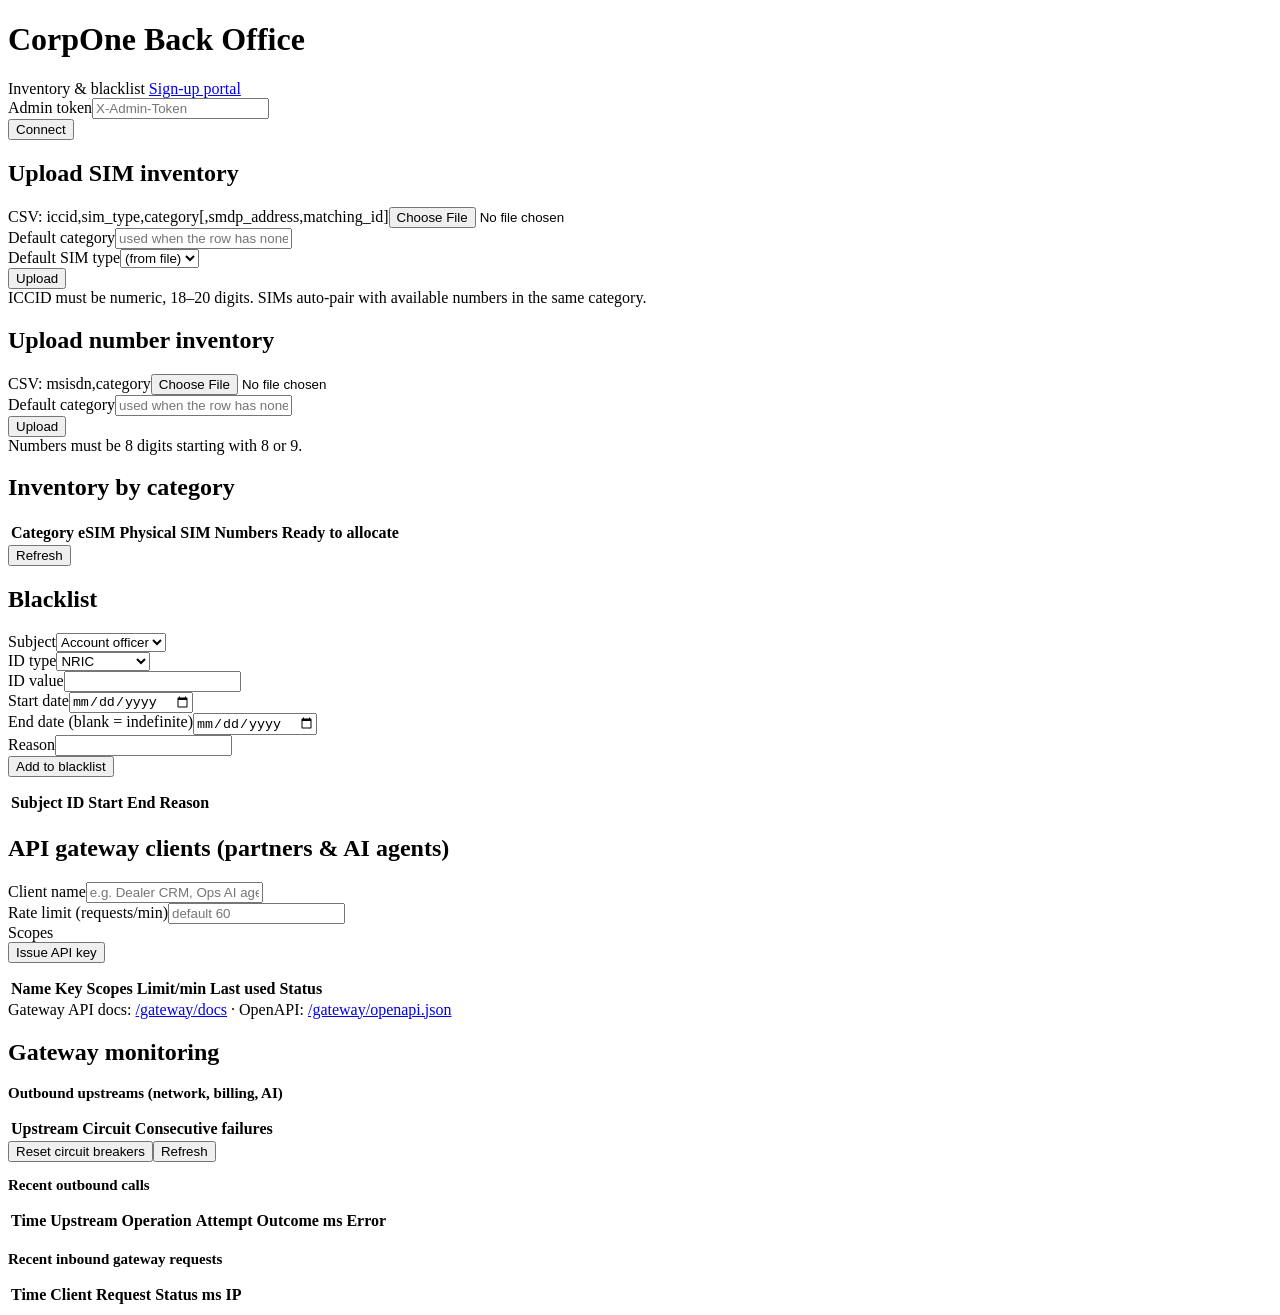
==== corpone-portal/static/admin.html @ a79de704 "Add CorpOne corporate bulk-line sign-up portal New standalone FastAPI app in corpone-portal/ for cor" ====
<!doctype html>
<html lang="en">
<head>
  <meta charset="utf-8">
  <meta name="viewport" content="width=device-width, initial-scale=1">
  <title>CorpOne Back Office</title>
  <link rel="stylesheet" href="/static/styles.css">
</head>
<body>
<header>
  <h1>CorpOne Back Office</h1><span class="sub">Inventory &amp; blacklist</span>
  <a href="/">Sign-up portal</a>
</header>
<main>
  <section class="card">
    <div class="row">
      <div><label>Admin token</label><input id="token" type="password" placeholder="X-Admin-Token"></div>
      <div style="flex:0"><button id="saveToken">Connect</button></div>
    </div>
    <div class="msg hidden" id="msgToken"></div>
  </section>

  <section class="card">
    <h2>Upload SIM inventory</h2>
    <form id="simForm" class="row">
      <div><label>CSV: iccid,sim_type,category[,smdp_address,matching_id]</label><input type="file" name="file" accept=".csv,.txt" required></div>
      <div><label>Default category</label><input name="category" placeholder="used when the row has none"></div>
      <div><label>Default SIM type</label><select name="sim_type"><option value="">(from file)</option><option value="ESIM">eSIM</option><option value="PHYSICAL">Physical</option></select></div>
      <div style="flex:0"><button>Upload</button></div>
    </form>
    <div class="hint">ICCID must be numeric, 18–20 digits. SIMs auto-pair with available numbers in the same category.</div>
    <div class="msg hidden" id="msgSim"></div>
  </section>

  <section class="card">
    <h2>Upload number inventory</h2>
    <form id="numForm" class="row">
      <div><label>CSV: msisdn,category</label><input type="file" name="file" accept=".csv,.txt" required></div>
      <div><label>Default category</label><input name="category" placeholder="used when the row has none"></div>
      <div style="flex:0"><button>Upload</button></div>
    </form>
    <div class="hint">Numbers must be 8 digits starting with 8 or 9.</div>
    <div class="msg hidden" id="msgNum"></div>
  </section>

  <section class="card">
    <h2>Inventory by category</h2>
    <table id="invTable"><thead><tr><th>Category</th><th>eSIM</th><th>Physical SIM</th><th>Numbers</th><th>Ready to allocate</th></tr></thead><tbody></tbody></table>
    <div class="actions"><button class="secondary" id="refreshInv">Refresh</button></div>
  </section>

  <section class="card">
    <h2>Blacklist</h2>
    <form id="blForm">
      <div class="grid">
        <div><label>Subject</label><select name="subject_type" id="blSubject"><option value="ACCOUNT_OFFICER">Account officer</option><option value="COMPANY">Company</option></select></div>
        <div><label>ID type</label><select name="id_type" id="blIdType"><option>NRIC</option><option>FIN</option><option>PASSPORT</option></select></div>
        <div><label>ID value</label><input name="id_value" required></div>
        <div><label>Start date</label><input name="start_date" type="date" required></div>
        <div><label>End date (blank = indefinite)</label><input name="end_date" type="date"></div>
        <div><label>Reason</label><input name="reason"></div>
      </div>
      <div class="actions"><button>Add to blacklist</button></div>
    </form>
    <div class="msg hidden" id="msgBl"></div>
    <table id="blTable" style="margin-top:14px"><thead><tr><th>Subject</th><th>ID</th><th>Start</th><th>End</th><th>Reason</th><th></th></tr></thead><tbody></tbody></table>
  </section>
  <section class="card">
    <h2>API gateway clients (partners &amp; AI agents)</h2>
    <form id="keyForm">
      <div class="grid">
        <div><label>Client name</label><input name="name" required placeholder="e.g. Dealer CRM, Ops AI agent"></div>
        <div><label>Rate limit (requests/min)</label><input name="rate_limit_per_min" type="number" min="1" placeholder="default 60"></div>
      </div>
      <label style="margin-top:12px">Scopes</label>
      <div id="scopeBoxes" class="grid" style="gap:6px"></div>
      <div class="actions"><button>Issue API key</button></div>
    </form>
    <div class="msg hidden" id="msgKey"></div>
    <table id="keyTable" style="margin-top:14px"><thead><tr><th>Name</th><th>Key</th><th>Scopes</th><th>Limit/min</th><th>Last used</th><th>Status</th><th></th></tr></thead><tbody></tbody></table>
    <div class="hint">Gateway API docs: <a href="/gateway/docs" target="_blank">/gateway/docs</a> · OpenAPI: <a href="/gateway/openapi.json" target="_blank">/gateway/openapi.json</a></div>
  </section>

  <section class="card">
    <h2>Gateway monitoring</h2>
    <h3 style="font-size:15px">Outbound upstreams (network, billing, AI)</h3>
    <table id="upTable"><thead><tr><th>Upstream</th><th>Circuit</th><th>Consecutive failures</th></tr></thead><tbody></tbody></table>
    <div class="actions"><button class="secondary" id="resetBreakers">Reset circuit breakers</button><button class="secondary" id="refreshLogs">Refresh</button></div>
    <h3 style="font-size:15px">Recent outbound calls</h3>
    <table id="outTable"><thead><tr><th>Time</th><th>Upstream</th><th>Operation</th><th>Attempt</th><th>Outcome</th><th>ms</th><th>Error</th></tr></thead><tbody></tbody></table>
    <h3 style="font-size:15px;margin-top:18px">Recent inbound gateway requests</h3>
    <table id="auditTable"><thead><tr><th>Time</th><th>Client</th><th>Request</th><th>Status</th><th>ms</th><th>IP</th></tr></thead><tbody></tbody></table>
  </section>
</main>
<script src="/static/admin.js"></script>
</body>
</html>
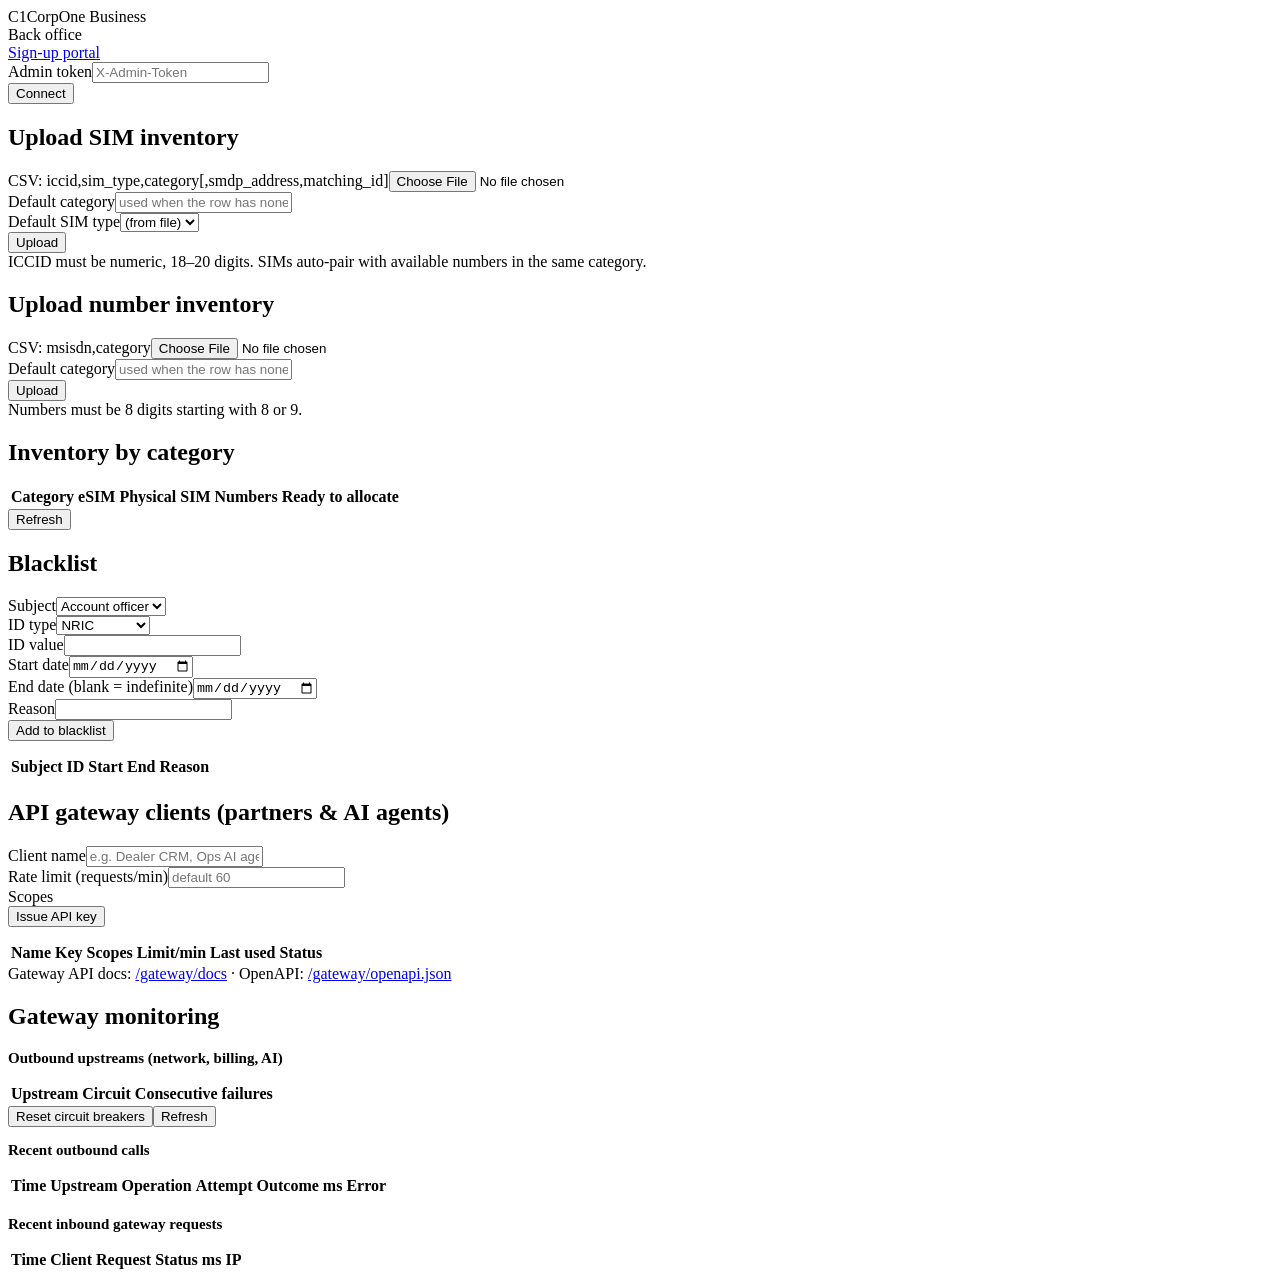
==== commit 76a2eebe: "Redesign sign-up as step sequence; add fixed test OTP - Sign-up is now a six-step sequence (sign in," ====
--- a/corpone-portal/static/admin.html
+++ b/corpone-portal/static/admin.html
@@ -4,12 +4,13 @@
   <meta charset="utf-8">
   <meta name="viewport" content="width=device-width, initial-scale=1">
   <title>CorpOne Back Office</title>
-  <link rel="stylesheet" href="/static/styles.css">
+  <link rel="stylesheet" href="static/styles.css">
 </head>
 <body>
 <header>
-  <h1>CorpOne Back Office</h1><span class="sub">Inventory &amp; blacklist</span>
-  <a href="/">Sign-up portal</a>
+  <div class="logo"><span class="logo-mark">C1</span>CorpOne Business</div>
+  <span class="sub">Back office</span>
+  <div class="right"><a href="./">Sign-up portal</a></div>
 </header>
 <main>
   <section class="card">
@@ -78,7 +79,7 @@
     </form>
     <div class="msg hidden" id="msgKey"></div>
     <table id="keyTable" style="margin-top:14px"><thead><tr><th>Name</th><th>Key</th><th>Scopes</th><th>Limit/min</th><th>Last used</th><th>Status</th><th></th></tr></thead><tbody></tbody></table>
-    <div class="hint">Gateway API docs: <a href="/gateway/docs" target="_blank">/gateway/docs</a> · OpenAPI: <a href="/gateway/openapi.json" target="_blank">/gateway/openapi.json</a></div>
+    <div class="hint">Gateway API docs: <a href="gateway/docs" target="_blank">/gateway/docs</a> · OpenAPI: <a href="gateway/openapi.json" target="_blank">/gateway/openapi.json</a></div>
   </section>
 
   <section class="card">
@@ -92,6 +93,6 @@
     <table id="auditTable"><thead><tr><th>Time</th><th>Client</th><th>Request</th><th>Status</th><th>ms</th><th>IP</th></tr></thead><tbody></tbody></table>
   </section>
 </main>
-<script src="/static/admin.js"></script>
+<script src="static/admin.js"></script>
 </body>
 </html>
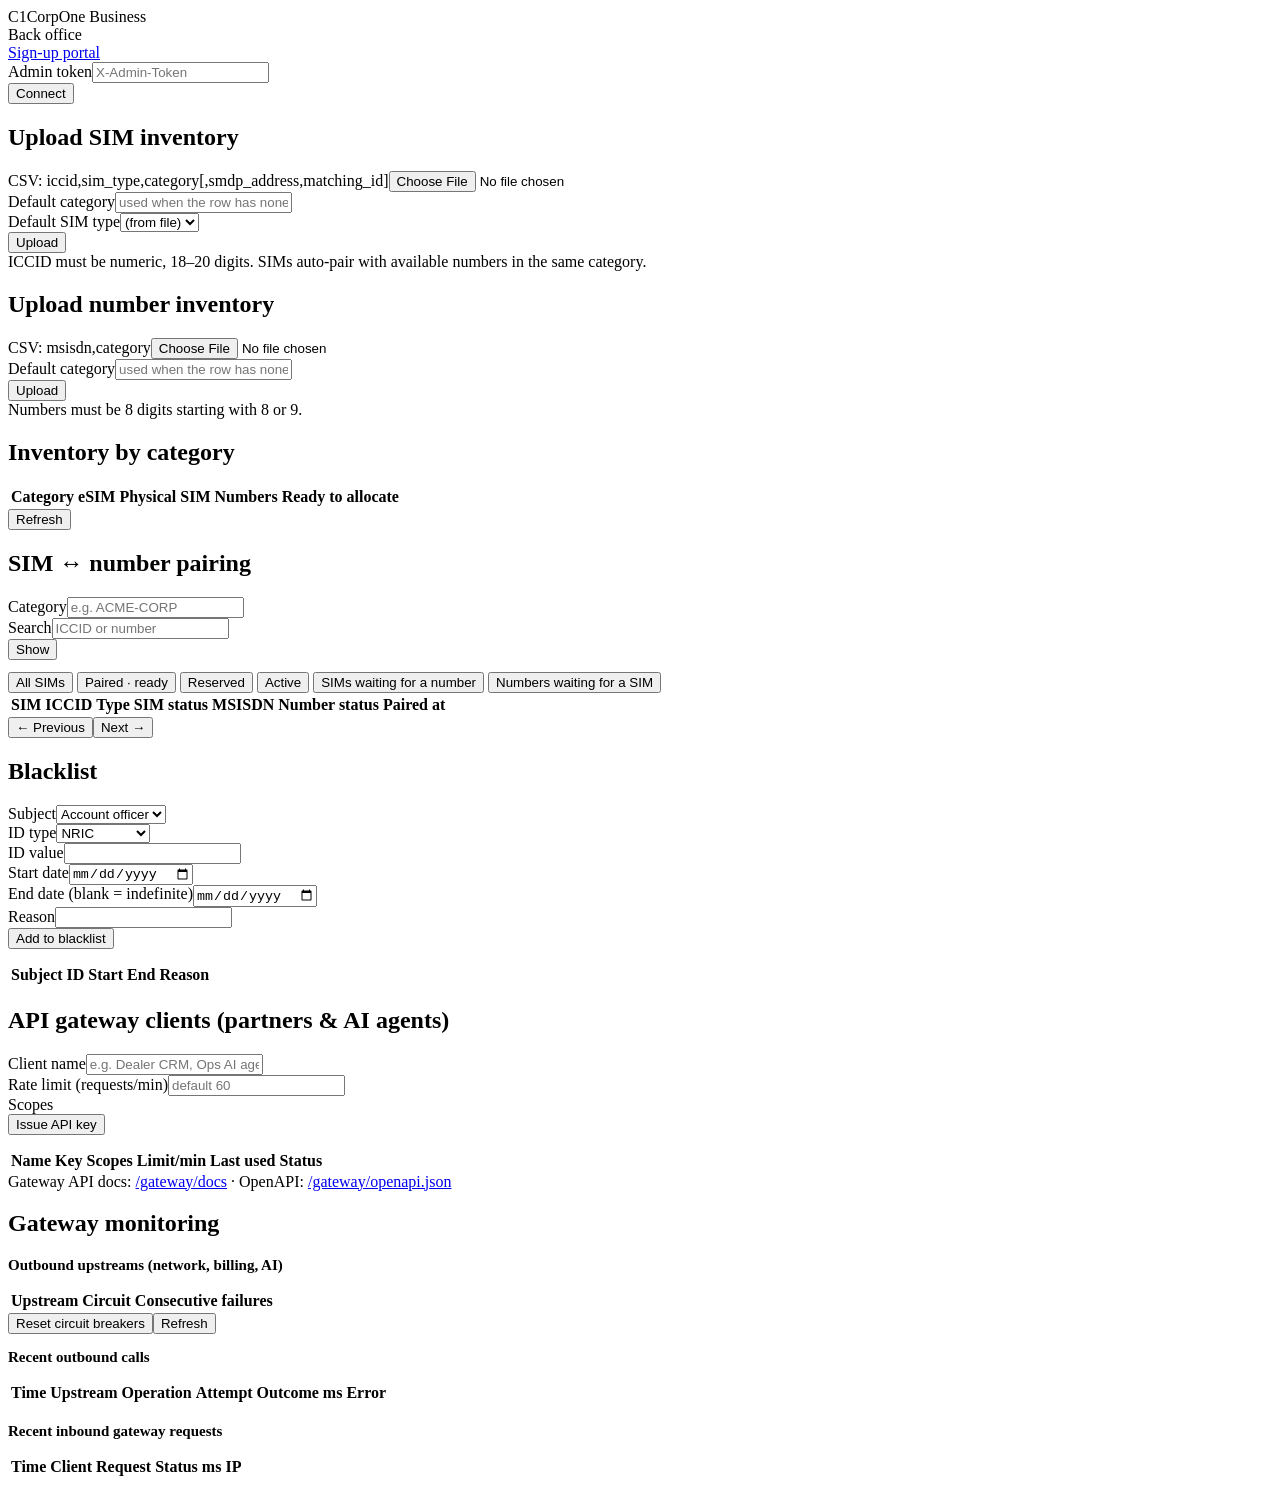
==== commit 54d9320a: "Add SIM-number pairing view; fix inventory leaks and list limits - Back office "SIM <-> number pairi" ====
--- a/corpone-portal/static/admin.html
+++ b/corpone-portal/static/admin.html
@@ -51,6 +51,26 @@
   </section>
 
   <section class="card">
+    <h2>SIM ↔ number pairing</h2>
+    <form id="pairForm" class="row">
+      <div><label>Category</label><input name="category" required placeholder="e.g. ACME-CORP"></div>
+      <div><label>Search</label><input name="q" type="search" placeholder="ICCID or number"></div>
+      <div style="flex:0"><button>Show</button></div>
+    </form>
+    <div class="tabs hidden" id="pairTabs" style="margin-top:12px">
+      <button type="button" data-f="">All SIMs <span></span></button>
+      <button type="button" data-f="PAIRED">Paired · ready <span></span></button>
+      <button type="button" data-f="RESERVED">Reserved <span></span></button>
+      <button type="button" data-f="ASSIGNED">Active <span></span></button>
+      <button type="button" data-f="AVAILABLE">SIMs waiting for a number <span></span></button>
+      <button type="button" data-f="NUMBERS_WAITING">Numbers waiting for a SIM <span></span></button>
+    </div>
+    <div class="msg hidden" id="msgPair"></div>
+    <div class="scroll"><table id="pairTable"><thead><tr><th>SIM ICCID</th><th>Type</th><th>SIM status</th><th>MSISDN</th><th>Number status</th><th>Paired at</th></tr></thead><tbody></tbody></table></div>
+    <div class="actions"><button type="button" class="secondary hidden" id="pairPrev">← Previous</button><span class="hint" id="pairShowing" style="margin:0"></span><button type="button" class="secondary hidden" id="pairNext">Next →</button></div>
+  </section>
+
+  <section class="card">
     <h2>Blacklist</h2>
     <form id="blForm">
       <div class="grid">
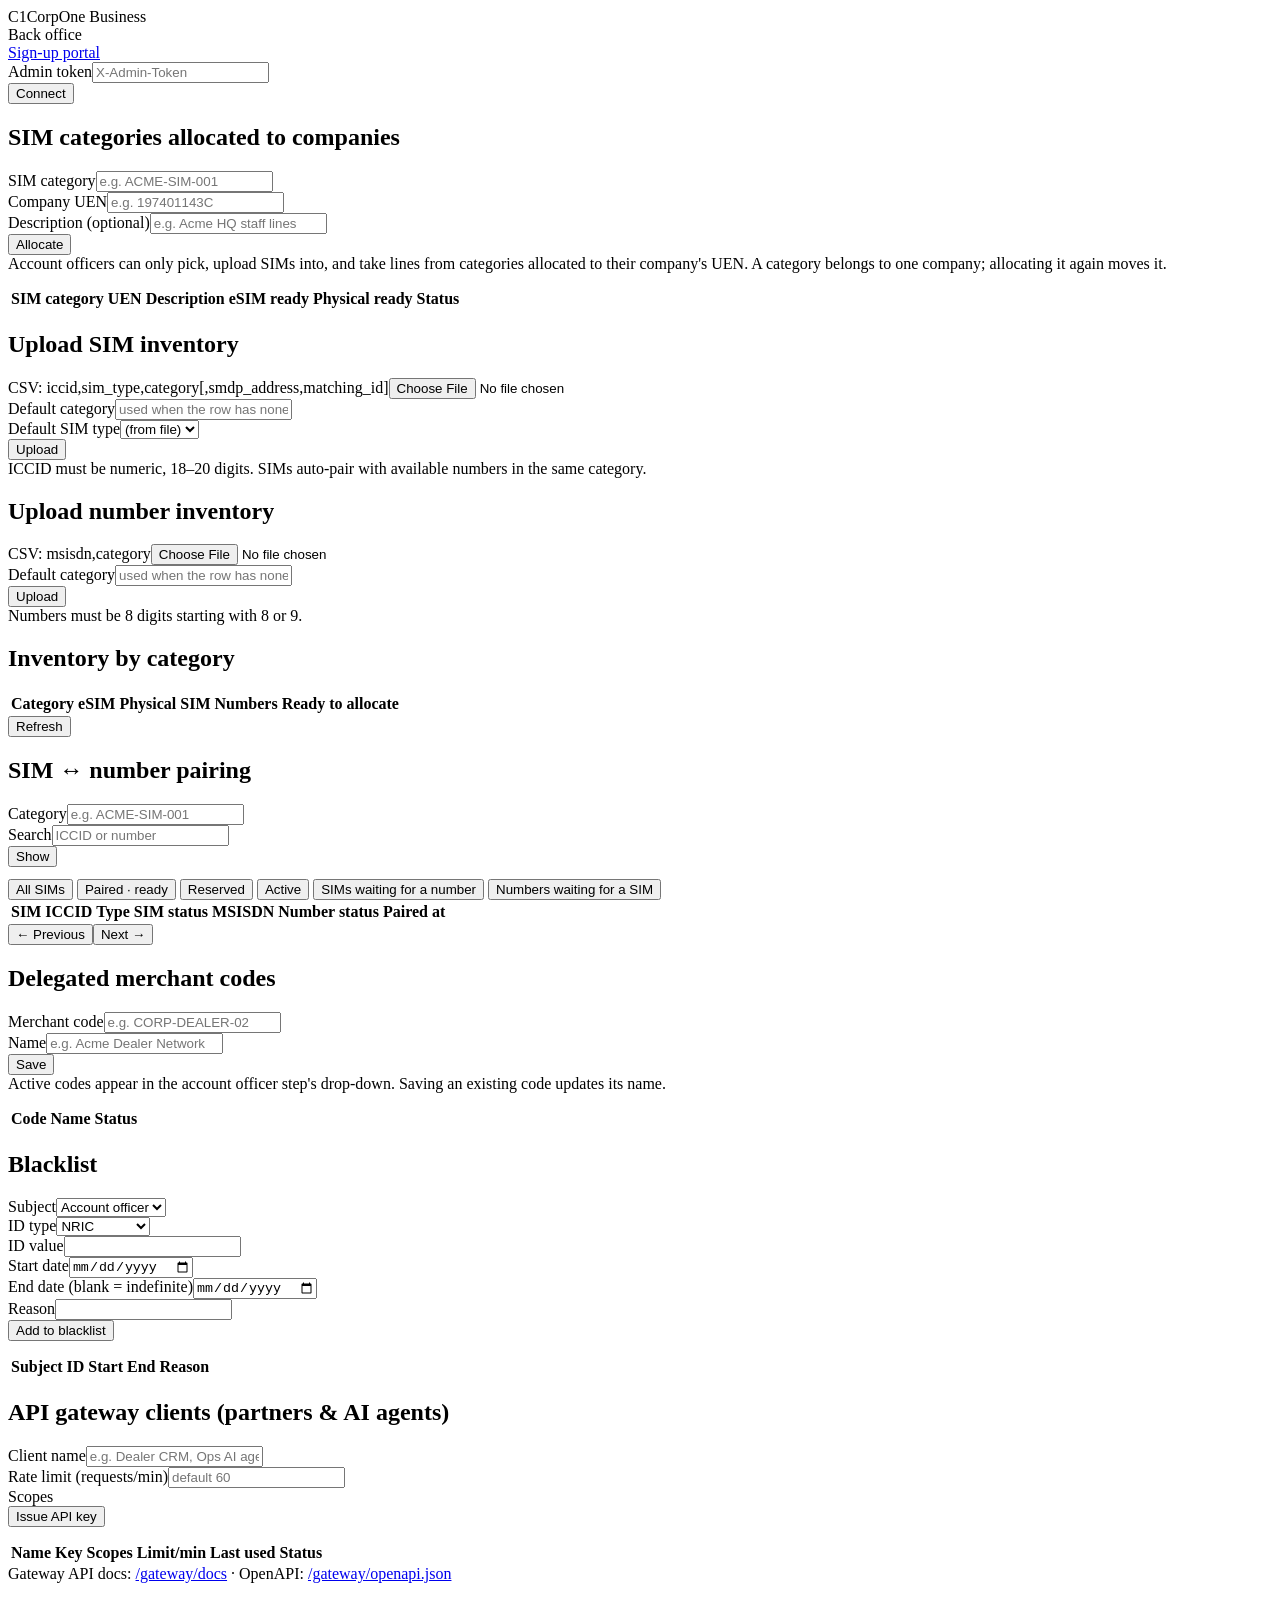
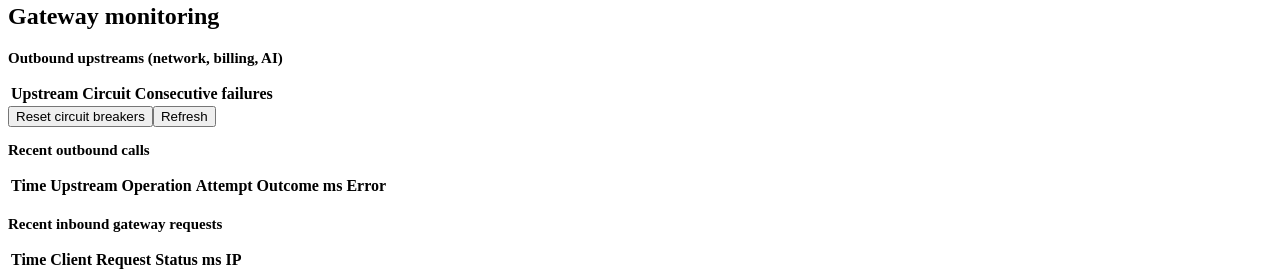
==== commit 111f52af: "Allocate SIM categories per company; editable company step; reorder plan & lines SIM category alloca" ====
--- a/corpone-portal/static/admin.html
+++ b/corpone-portal/static/admin.html
@@ -19,6 +19,19 @@
       <div style="flex:0"><button id="saveToken">Connect</button></div>
     </div>
     <div class="msg hidden" id="msgToken"></div>
+  </section>
+
+  <section class="card">
+    <h2>SIM categories allocated to companies</h2>
+    <form id="catForm" class="row">
+      <div><label>SIM category</label><input name="category" required maxlength="40" placeholder="e.g. ACME-SIM-001"></div>
+      <div><label>Company UEN</label><input name="uen" required maxlength="12" placeholder="e.g. 197401143C"></div>
+      <div><label>Description (optional)</label><input name="description" maxlength="200" placeholder="e.g. Acme HQ staff lines"></div>
+      <div style="flex:0"><button>Allocate</button></div>
+    </form>
+    <div class="hint">Account officers can only pick, upload SIMs into, and take lines from categories allocated to their company's UEN. A category belongs to one company; allocating it again moves it.</div>
+    <div class="msg hidden" id="msgCat"></div>
+    <table id="catTable" style="margin-top:14px"><thead><tr><th>SIM category</th><th>UEN</th><th>Description</th><th>eSIM ready</th><th>Physical ready</th><th>Status</th><th></th></tr></thead><tbody></tbody></table>
   </section>
 
   <section class="card">
@@ -53,7 +66,7 @@
   <section class="card">
     <h2>SIM ↔ number pairing</h2>
     <form id="pairForm" class="row">
-      <div><label>Category</label><input name="category" required placeholder="e.g. ACME-CORP"></div>
+      <div><label>Category</label><input name="category" required placeholder="e.g. ACME-SIM-001"></div>
       <div><label>Search</label><input name="q" type="search" placeholder="ICCID or number"></div>
       <div style="flex:0"><button>Show</button></div>
     </form>
@@ -68,6 +81,18 @@
     <div class="msg hidden" id="msgPair"></div>
     <div class="scroll"><table id="pairTable"><thead><tr><th>SIM ICCID</th><th>Type</th><th>SIM status</th><th>MSISDN</th><th>Number status</th><th>Paired at</th></tr></thead><tbody></tbody></table></div>
     <div class="actions"><button type="button" class="secondary hidden" id="pairPrev">← Previous</button><span class="hint" id="pairShowing" style="margin:0"></span><button type="button" class="secondary hidden" id="pairNext">Next →</button></div>
+  </section>
+
+  <section class="card">
+    <h2>Delegated merchant codes</h2>
+    <form id="merForm" class="row">
+      <div><label>Merchant code</label><input name="code" required maxlength="40" placeholder="e.g. CORP-DEALER-02"></div>
+      <div><label>Name</label><input name="name" required maxlength="120" placeholder="e.g. Acme Dealer Network"></div>
+      <div style="flex:0"><button>Save</button></div>
+    </form>
+    <div class="hint">Active codes appear in the account officer step's drop-down. Saving an existing code updates its name.</div>
+    <div class="msg hidden" id="msgMer"></div>
+    <table id="merTable" style="margin-top:14px"><thead><tr><th>Code</th><th>Name</th><th>Status</th><th></th></tr></thead><tbody></tbody></table>
   </section>
 
   <section class="card">
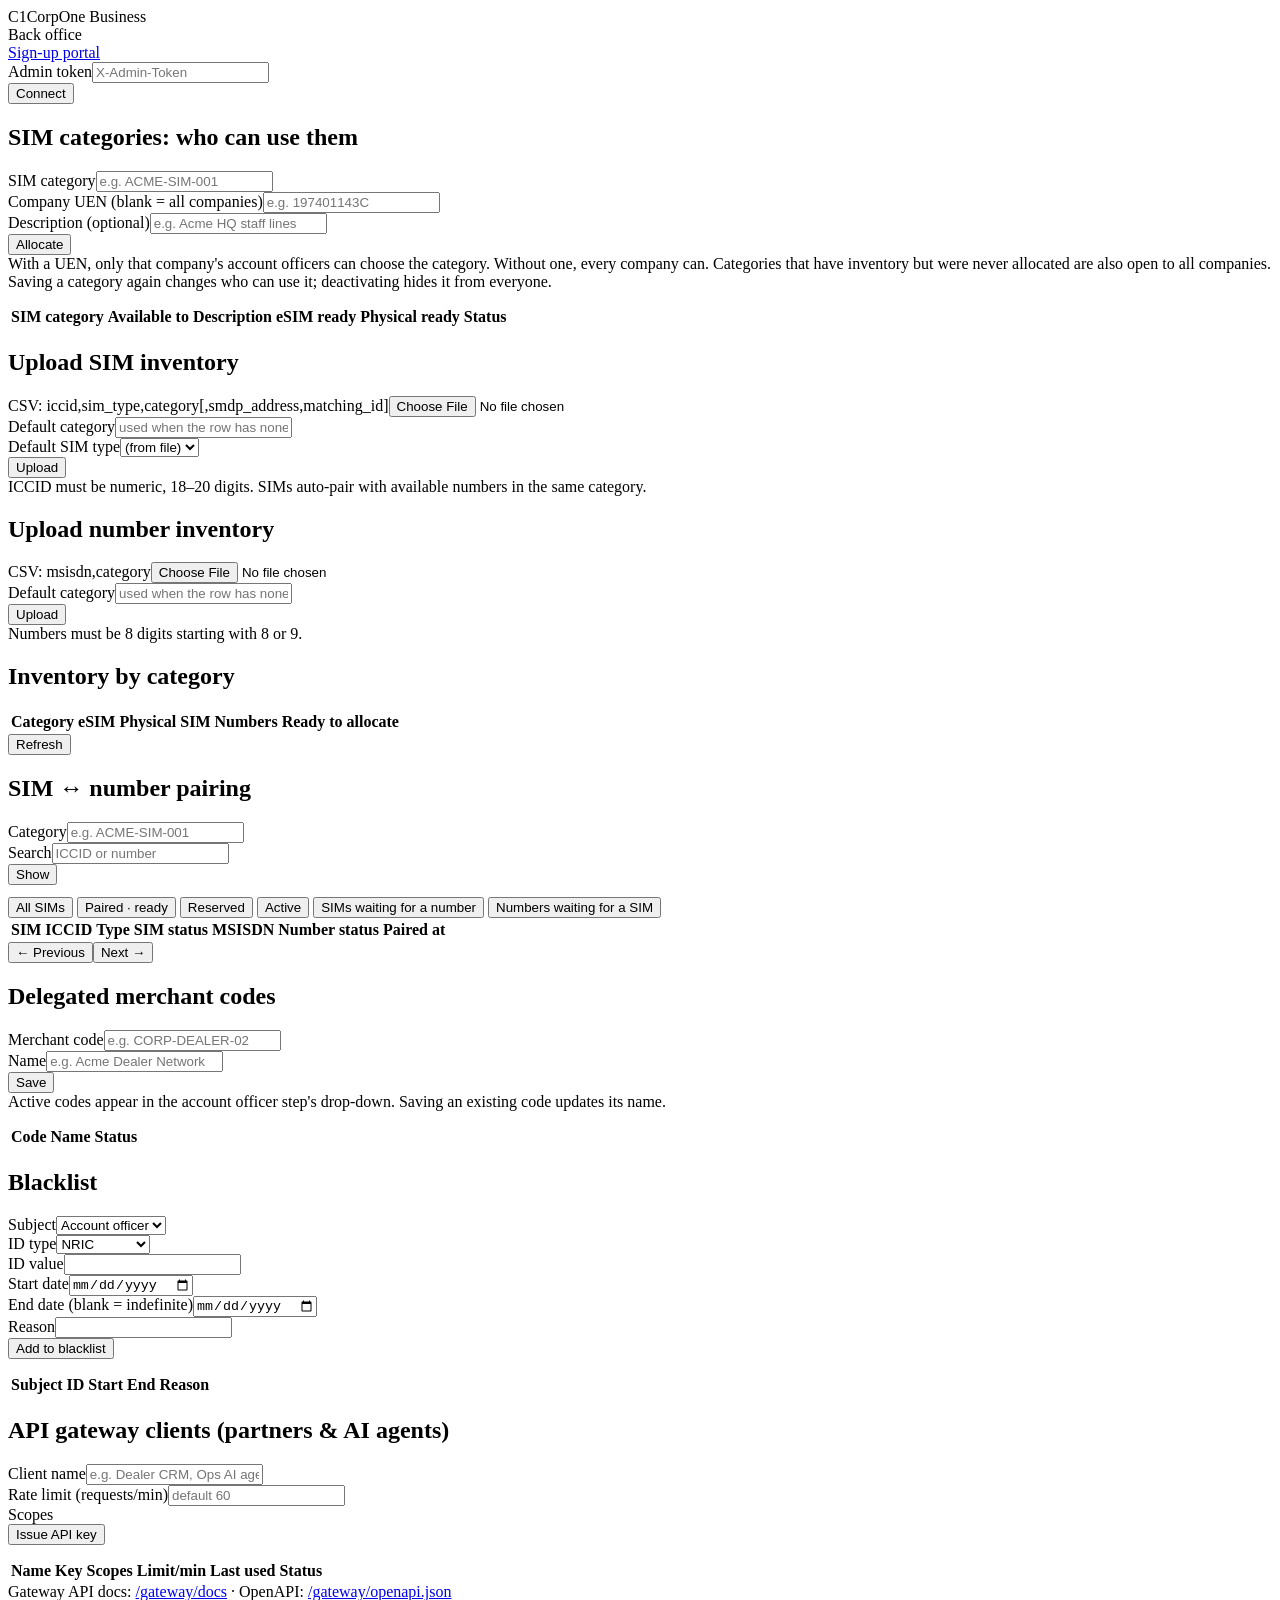
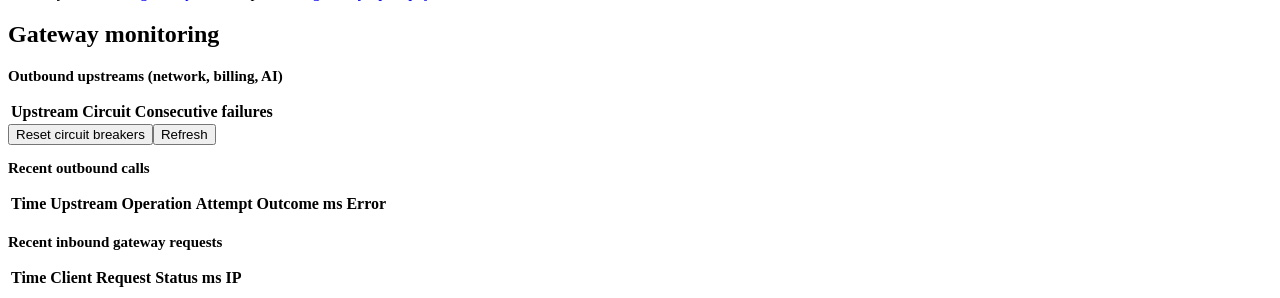
==== commit 8c6e66d3: "Make SIM category allocation optional: per company or all companies - category_allocations.uen is no" ====
--- a/corpone-portal/static/admin.html
+++ b/corpone-portal/static/admin.html
@@ -22,16 +22,16 @@
   </section>
 
   <section class="card">
-    <h2>SIM categories allocated to companies</h2>
+    <h2>SIM categories: who can use them</h2>
     <form id="catForm" class="row">
       <div><label>SIM category</label><input name="category" required maxlength="40" placeholder="e.g. ACME-SIM-001"></div>
-      <div><label>Company UEN</label><input name="uen" required maxlength="12" placeholder="e.g. 197401143C"></div>
+      <div><label>Company UEN (blank = all companies)</label><input name="uen" maxlength="12" placeholder="e.g. 197401143C"></div>
       <div><label>Description (optional)</label><input name="description" maxlength="200" placeholder="e.g. Acme HQ staff lines"></div>
       <div style="flex:0"><button>Allocate</button></div>
     </form>
-    <div class="hint">Account officers can only pick, upload SIMs into, and take lines from categories allocated to their company's UEN. A category belongs to one company; allocating it again moves it.</div>
+    <div class="hint">With a UEN, only that company's account officers can choose the category. Without one, every company can. Categories that have inventory but were never allocated are also open to all companies. Saving a category again changes who can use it; deactivating hides it from everyone.</div>
     <div class="msg hidden" id="msgCat"></div>
-    <table id="catTable" style="margin-top:14px"><thead><tr><th>SIM category</th><th>UEN</th><th>Description</th><th>eSIM ready</th><th>Physical ready</th><th>Status</th><th></th></tr></thead><tbody></tbody></table>
+    <table id="catTable" style="margin-top:14px"><thead><tr><th>SIM category</th><th>Available to</th><th>Description</th><th>eSIM ready</th><th>Physical ready</th><th>Status</th><th></th></tr></thead><tbody></tbody></table>
   </section>
 
   <section class="card">
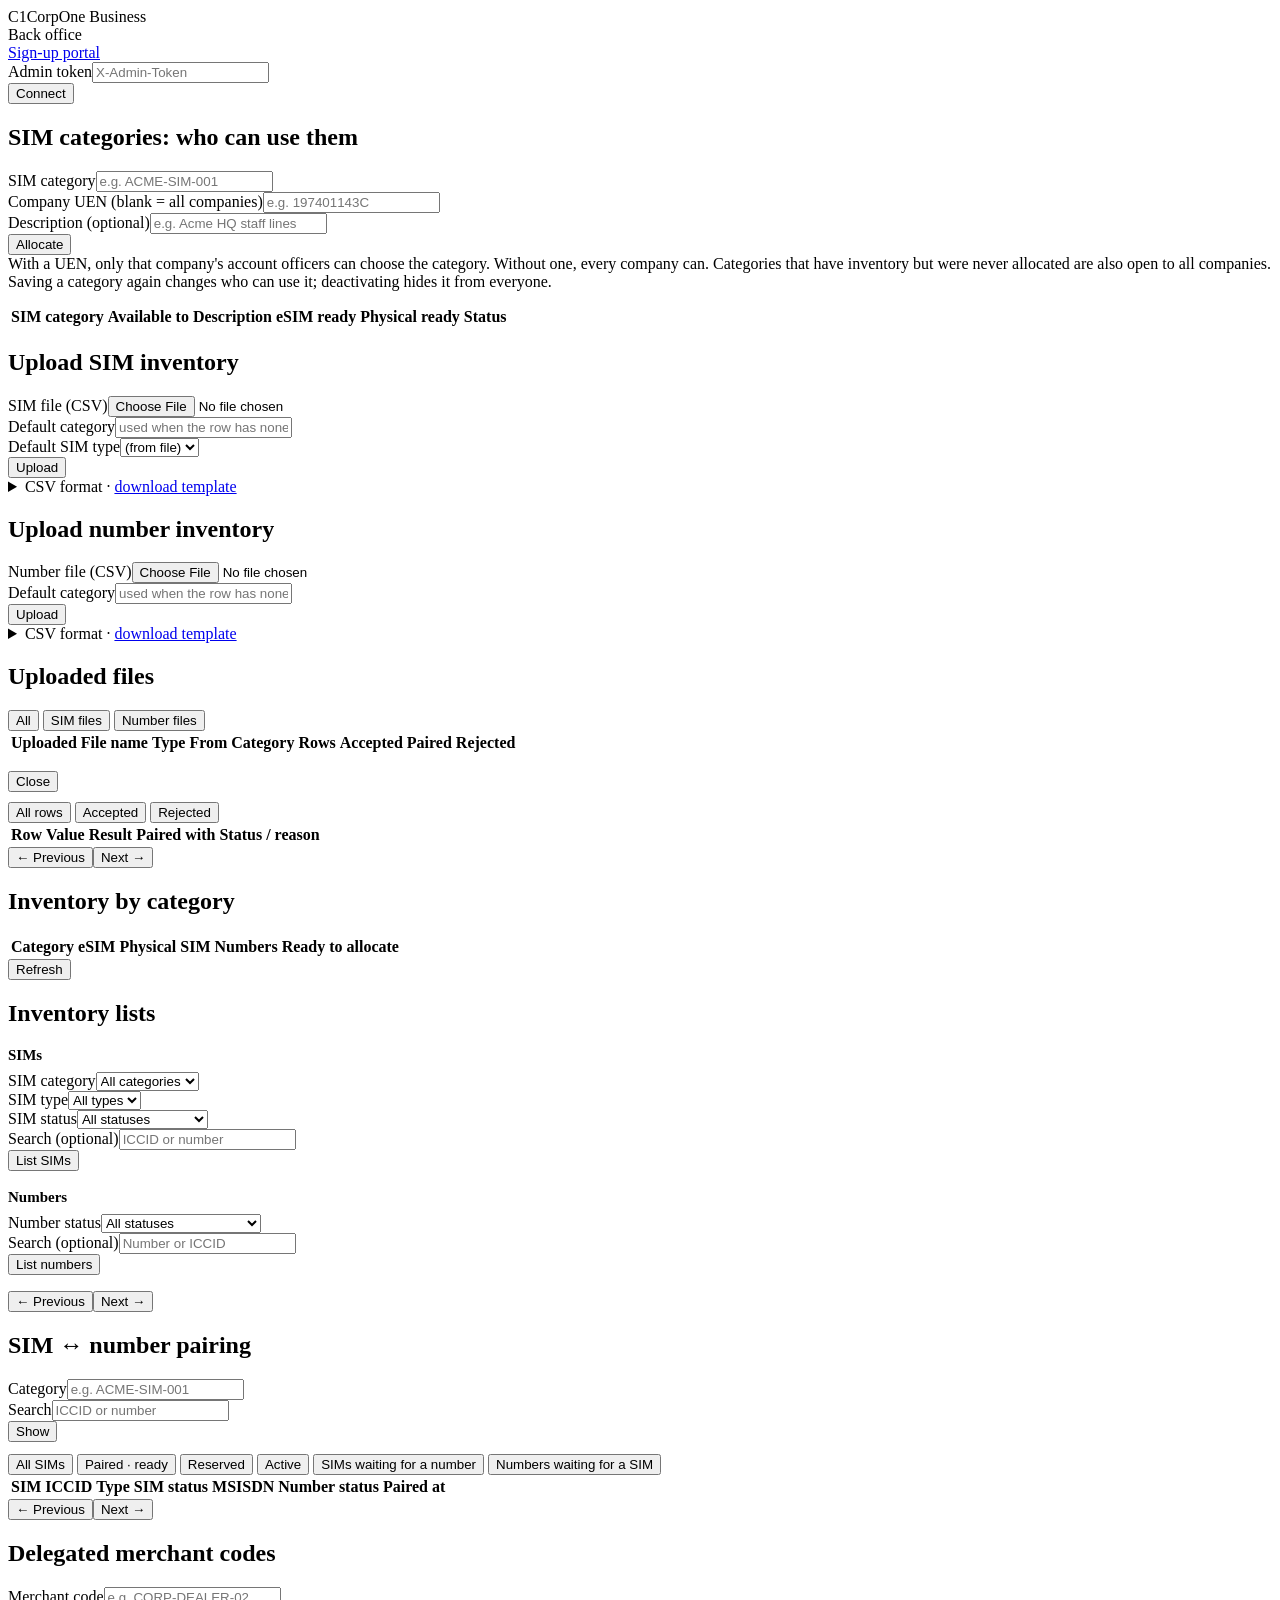
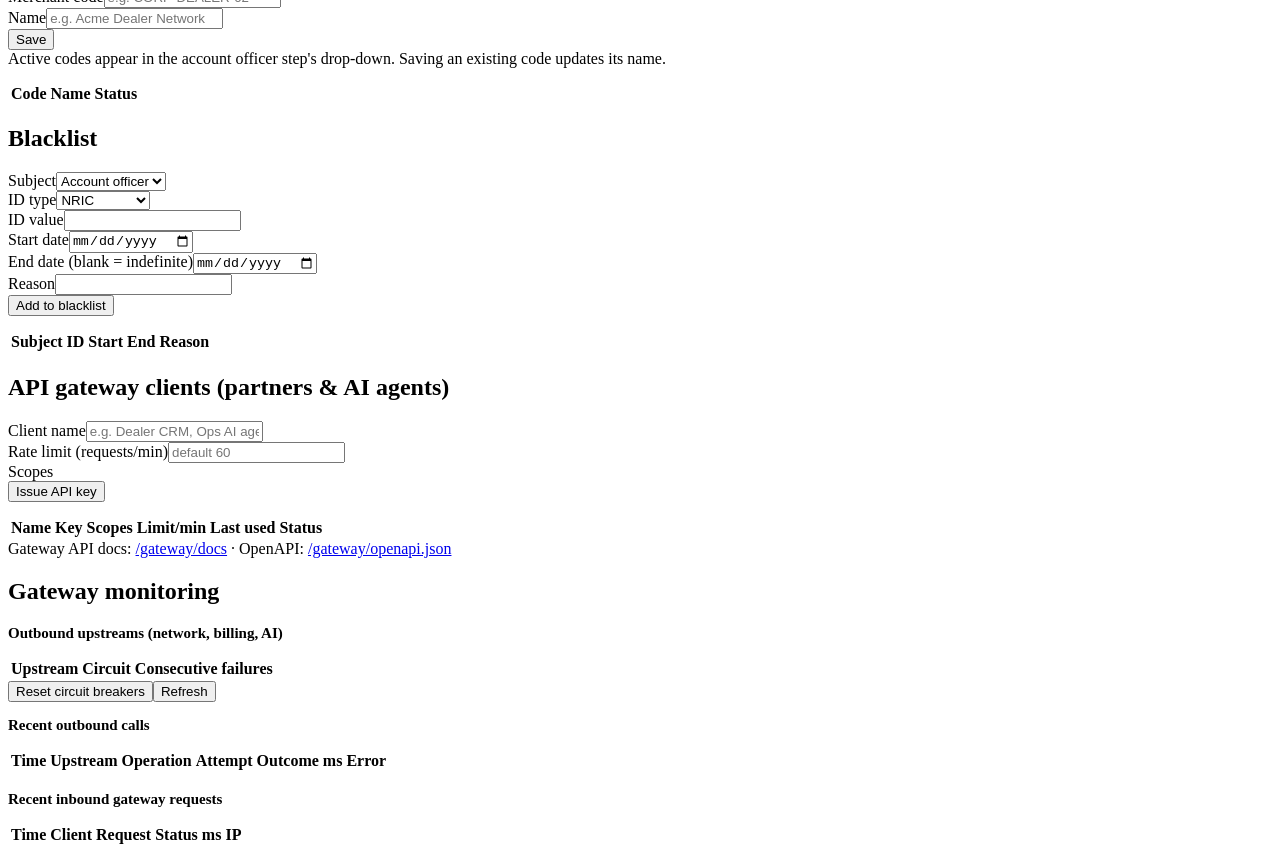
==== commit 9560605e: "Back office: upload history, inventory lists, CSV help; never cache API responses API caching (fix) " ====
--- a/corpone-portal/static/admin.html
+++ b/corpone-portal/static/admin.html
@@ -37,30 +37,106 @@
   <section class="card">
     <h2>Upload SIM inventory</h2>
     <form id="simForm" class="row">
-      <div><label>CSV: iccid,sim_type,category[,smdp_address,matching_id]</label><input type="file" name="file" accept=".csv,.txt" required></div>
+      <div><label>SIM file (CSV)</label><input type="file" name="file" accept=".csv,.txt" required></div>
       <div><label>Default category</label><input name="category" placeholder="used when the row has none"></div>
       <div><label>Default SIM type</label><select name="sim_type"><option value="">(from file)</option><option value="ESIM">eSIM</option><option value="PHYSICAL">Physical</option></select></div>
       <div style="flex:0"><button>Upload</button></div>
     </form>
-    <div class="hint">ICCID must be numeric, 18–20 digits. SIMs auto-pair with available numbers in the same category.</div>
     <div class="msg hidden" id="msgSim"></div>
+    <details class="format">
+      <summary>CSV format · <a href="static/templates/sim_inventory_template.csv" download>download template</a></summary>
+      <table>
+        <thead><tr><th>Column</th><th>Required</th><th>Rule</th></tr></thead>
+        <tbody>
+          <tr><td class="mono">iccid</td><td>Yes</td><td>Numbers only, 18–20 digits</td></tr>
+          <tr><td class="mono">sim_type</td><td>Yes, or set "Default SIM type"</td><td><span class="mono">ESIM</span> or <span class="mono">PHYSICAL</span></td></tr>
+          <tr><td class="mono">category</td><td>Yes, or set "Default category"</td><td>Letters, digits, - or _, up to 40, e.g. <span class="mono">ACME-SIM-001</span></td></tr>
+          <tr><td class="mono">smdp_address</td><td>No</td><td>eSIM only: SM-DP+ server address</td></tr>
+          <tr><td class="mono">matching_id</td><td>No</td><td>eSIM only: activation code matching ID</td></tr>
+        </tbody>
+      </table>
+      <pre class="mono">iccid,sim_type,category,smdp_address,matching_id
+8965010000000100000,ESIM,ACME-SIM-001,smdp.example.com,ABCD-1234-EFGH-5678
+8965010000000100001,PHYSICAL,ACME-SIM-001,,</pre>
+      <div class="hint">The header row is optional. Without it, put one ICCID per line and set the defaults above. New SIMs pair automatically with available numbers in the same category. Rows that fail are listed with a reason; the rest are loaded.</div>
+    </details>
   </section>
 
   <section class="card">
     <h2>Upload number inventory</h2>
     <form id="numForm" class="row">
-      <div><label>CSV: msisdn,category</label><input type="file" name="file" accept=".csv,.txt" required></div>
+      <div><label>Number file (CSV)</label><input type="file" name="file" accept=".csv,.txt" required></div>
       <div><label>Default category</label><input name="category" placeholder="used when the row has none"></div>
       <div style="flex:0"><button>Upload</button></div>
     </form>
-    <div class="hint">Numbers must be 8 digits starting with 8 or 9.</div>
     <div class="msg hidden" id="msgNum"></div>
+    <details class="format">
+      <summary>CSV format · <a href="static/templates/number_inventory_template.csv" download>download template</a></summary>
+      <table>
+        <thead><tr><th>Column</th><th>Required</th><th>Rule</th></tr></thead>
+        <tbody>
+          <tr><td class="mono">msisdn</td><td>Yes</td><td>8 digits starting with 8 or 9; a <span class="mono">+65</span> prefix is removed</td></tr>
+          <tr><td class="mono">category</td><td>Yes, or set "Default category"</td><td>Same category as the SIMs they should pair with</td></tr>
+        </tbody>
+      </table>
+      <pre class="mono">msisdn,category
+81000000,ACME-SIM-001
+91000001,ACME-SIM-001</pre>
+      <div class="hint">The header row is optional. Without it, put one number per line and set the default category.</div>
+    </details>
+  </section>
+
+  <section class="card" id="uploadsCard">
+    <h2>Uploaded files</h2>
+    <div class="tabs" id="upTabs">
+      <button type="button" data-k="" class="on">All</button>
+      <button type="button" data-k="SIMS">SIM files</button>
+      <button type="button" data-k="NUMBERS">Number files</button>
+      <span class="hint" id="upShowing" style="margin:0 0 0 auto"></span>
+    </div>
+    <div class="scroll"><table id="upList"><thead><tr><th>Uploaded</th><th>File name</th><th>Type</th><th>From</th><th>Category</th><th>Rows</th><th>Accepted</th><th>Paired</th><th>Rejected</th><th></th></tr></thead><tbody></tbody></table></div>
+    <div id="upDetail" class="hidden" style="margin-top:16px">
+      <div class="inv-head"><h3 style="margin:0" id="upDetailTitle"></h3><button type="button" class="link" id="upDetailClose">Close</button></div>
+      <div class="hint" id="upDetailMeta" style="margin:4px 0 10px"></div>
+      <div class="tabs" id="upRowTabs">
+        <button type="button" data-r="" class="on">All rows</button>
+        <button type="button" data-r="ACCEPTED">Accepted</button>
+        <button type="button" data-r="REJECTED">Rejected</button>
+      </div>
+      <div class="scroll"><table id="upRows"><thead><tr><th>Row</th><th id="upValueHead">Value</th><th>Result</th><th id="upPairHead">Paired with</th><th>Status / reason</th></tr></thead><tbody></tbody></table></div>
+      <div class="actions"><button type="button" class="secondary hidden" id="upPrev">← Previous</button><span class="hint" id="upRowShowing" style="margin:0"></span><button type="button" class="secondary hidden" id="upNext">Next →</button></div>
+    </div>
   </section>
 
   <section class="card">
     <h2>Inventory by category</h2>
     <table id="invTable"><thead><tr><th>Category</th><th>eSIM</th><th>Physical SIM</th><th>Numbers</th><th>Ready to allocate</th></tr></thead><tbody></tbody></table>
     <div class="actions"><button class="secondary" id="refreshInv">Refresh</button></div>
+  </section>
+
+  <section class="card" id="listsCard">
+    <h2>Inventory lists</h2>
+    <h3 style="font-size:15px;margin:4px 0 8px">SIMs</h3>
+    <form id="simListForm" class="row">
+      <div><label>SIM category</label><select name="category" class="catPick"><option value="">All categories</option></select></div>
+      <div><label>SIM type</label><select name="sim_type"><option value="">All types</option><option value="ESIM">eSIM</option><option value="PHYSICAL">Physical</option></select></div>
+      <div><label>SIM status</label><select name="status"><option value="">All statuses</option><option value="AVAILABLE">Not paired</option><option value="PAIRED">Paired · ready</option><option value="RESERVED">Reserved in a cart</option><option value="ASSIGNED">Active line</option></select></div>
+      <div><label>Search (optional)</label><input name="q" type="search" placeholder="ICCID or number"></div>
+      <div style="flex:0"><button>List SIMs</button></div>
+    </form>
+    <h3 style="font-size:15px;margin:18px 0 8px">Numbers</h3>
+    <form id="numListForm" class="row">
+      <div><label>Number status</label><select name="status"><option value="">All statuses</option><option value="AVAILABLE">Not paired (no SIM yet)</option><option value="PAIRED">Paired · ready</option><option value="RESERVED">Reserved in a cart</option><option value="ASSIGNED">Active line</option></select></div>
+      <div><label>Search (optional)</label><input name="q" type="search" placeholder="Number or ICCID"></div>
+      <div style="flex:0"><button>List numbers</button></div>
+    </form>
+    <div class="msg hidden" id="msgList"></div>
+    <div id="listResult" class="hidden" style="margin-top:16px">
+      <div class="inv-head"><h3 style="margin:0" id="listTitle"></h3><span class="hint" id="listShowing" style="margin:0"></span></div>
+      <div class="chips" id="listCounts"></div>
+      <div class="scroll" style="max-height:460px"><table id="listTable"><thead></thead><tbody></tbody></table></div>
+      <div class="actions"><button type="button" class="secondary hidden" id="listPrev">← Previous</button><span class="spacer"></span><button type="button" class="secondary hidden" id="listNext">Next →</button></div>
+    </div>
   </section>
 
   <section class="card">
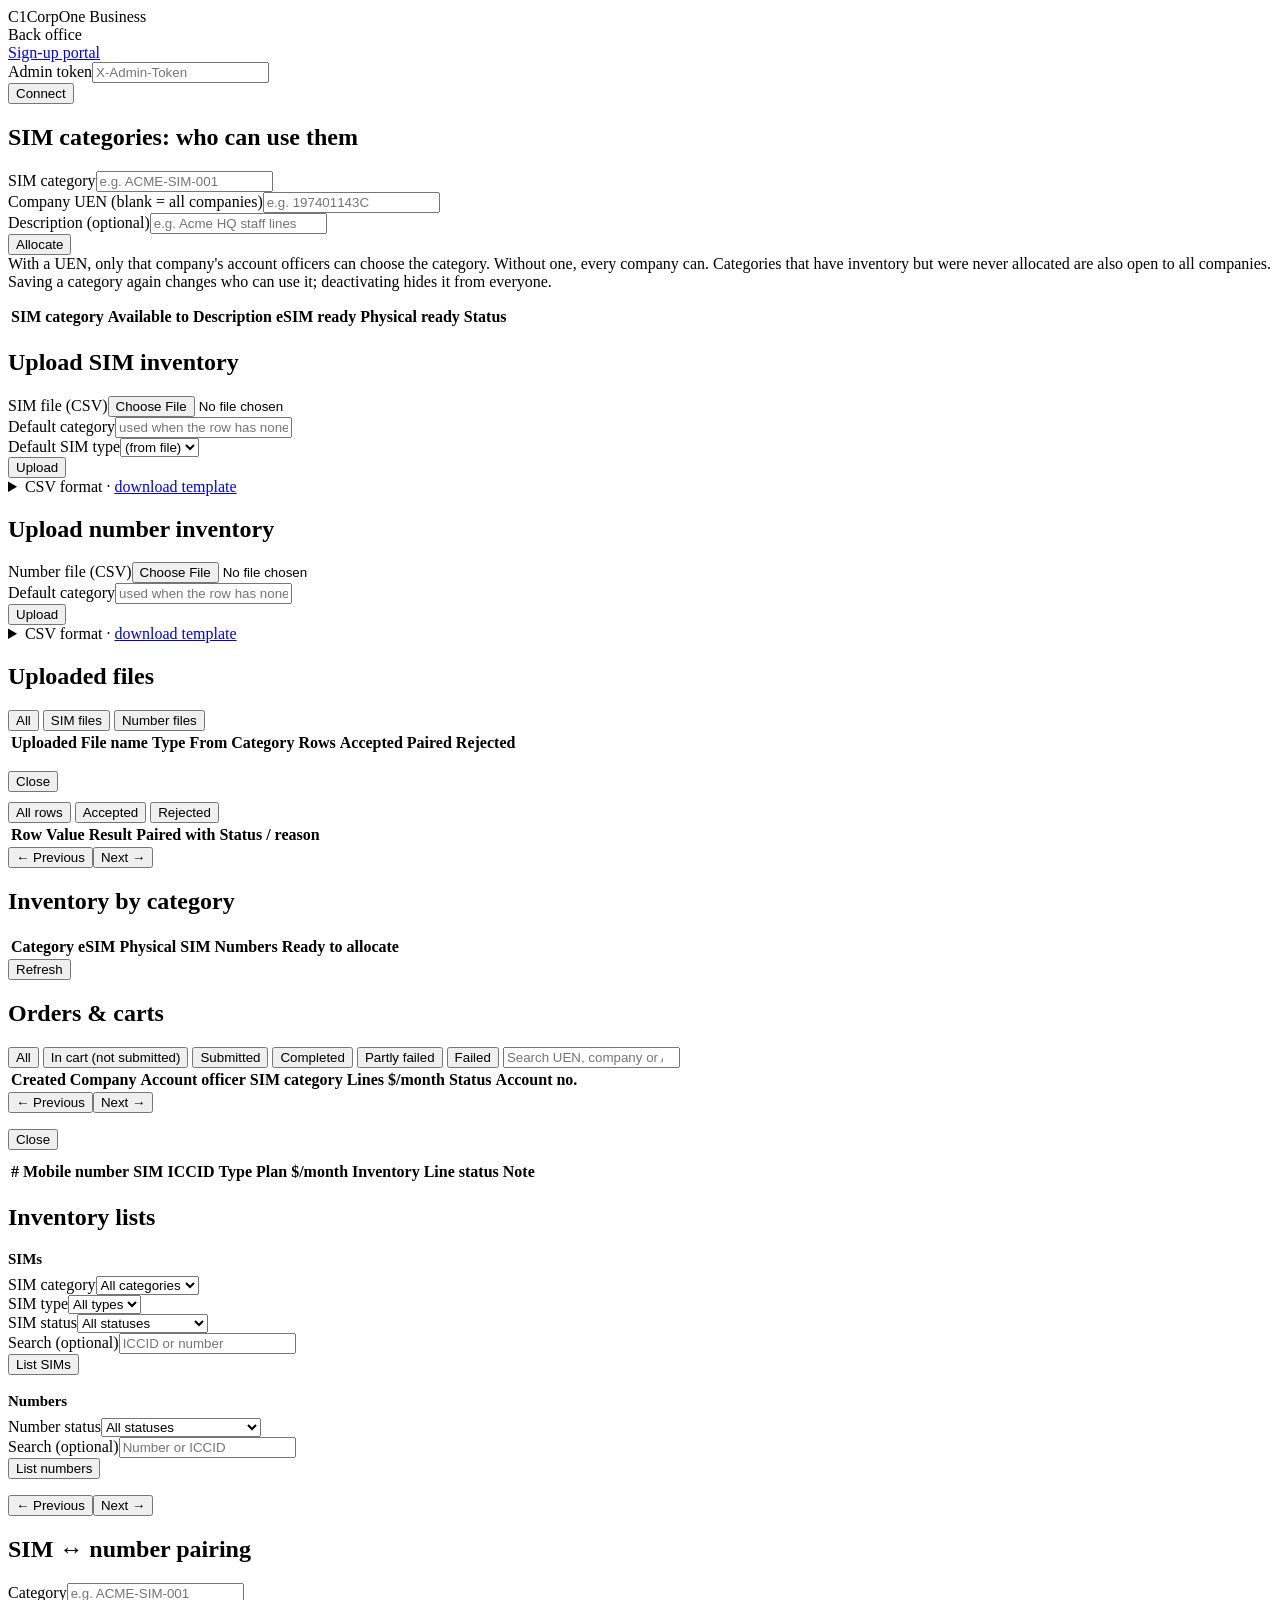
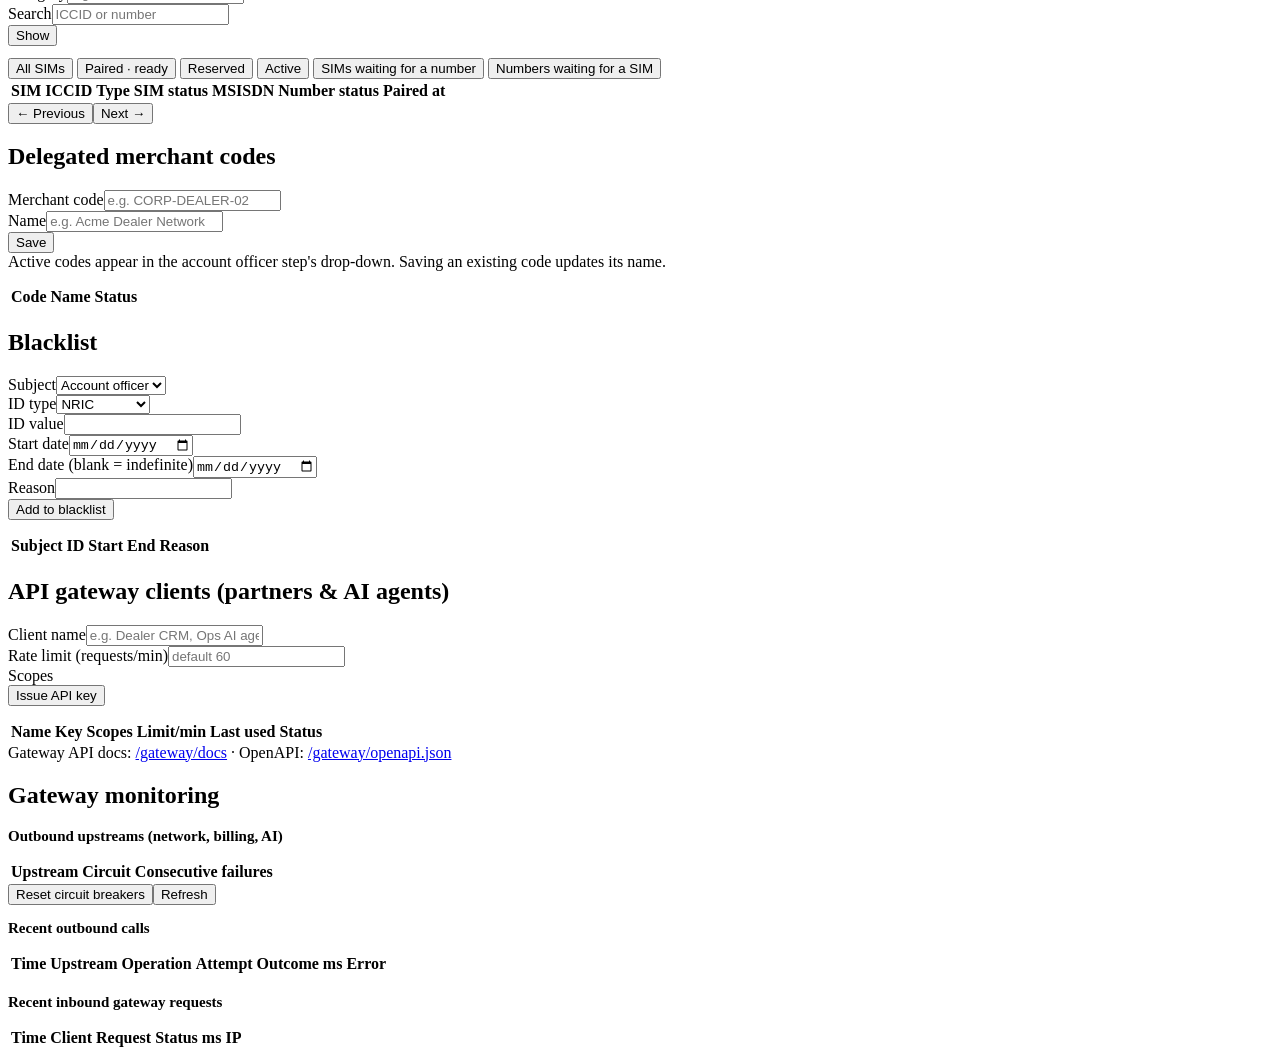
==== commit 241ec662: "Back office orders & carts list; retrieve or save company by UEN Orders & carts - GET /api/admin/ord" ====
--- a/corpone-portal/static/admin.html
+++ b/corpone-portal/static/admin.html
@@ -58,7 +58,7 @@
       <pre class="mono">iccid,sim_type,category,smdp_address,matching_id
 8965010000000100000,ESIM,ACME-SIM-001,smdp.example.com,ABCD-1234-EFGH-5678
 8965010000000100001,PHYSICAL,ACME-SIM-001,,</pre>
-      <div class="hint">The header row is optional. Without it, put one ICCID per line and set the defaults above. New SIMs pair automatically with available numbers in the same category. Rows that fail are listed with a reason; the rest are loaded.</div>
+      <div class="hint">The header row is optional. Without it, put one ICCID per line and set the defaults above. New SIMs pair automatically with available numbers in the same category: SIMs in this file first, then any numbers left over go to SIMs uploaded earlier that are still waiting. Rows that fail are listed with a reason; the rest are loaded.</div>
     </details>
   </section>
 
@@ -76,13 +76,13 @@
         <thead><tr><th>Column</th><th>Required</th><th>Rule</th></tr></thead>
         <tbody>
           <tr><td class="mono">msisdn</td><td>Yes</td><td>8 digits starting with 8 or 9; a <span class="mono">+65</span> prefix is removed</td></tr>
-          <tr><td class="mono">category</td><td>Yes, or set "Default category"</td><td>Same category as the SIMs they should pair with</td></tr>
+          <tr><td class="mono">category</td><td>Yes, or set "Default category"</td><td>Same category as the SIMs they will pair with</td></tr>
         </tbody>
       </table>
       <pre class="mono">msisdn,category
 81000000,ACME-SIM-001
 91000001,ACME-SIM-001</pre>
-      <div class="hint">The header row is optional. Without it, put one number per line and set the default category.</div>
+      <div class="hint">The header row is optional. Without it, put one number per line and set the default category. Uploading numbers does not pair them: they are added as available and pair when SIMs are uploaded to the same category.</div>
     </details>
   </section>
 
@@ -114,6 +114,27 @@
     <div class="actions"><button class="secondary" id="refreshInv">Refresh</button></div>
   </section>
 
+  <section class="card" id="ordersCard">
+    <h2>Orders &amp; carts</h2>
+    <div class="tabs" id="ordTabs">
+      <button type="button" data-s="" class="on">All <span></span></button>
+      <button type="button" data-s="DRAFT">In cart (not submitted) <span></span></button>
+      <button type="button" data-s="SUBMITTED">Submitted <span></span></button>
+      <button type="button" data-s="COMPLETED">Completed <span></span></button>
+      <button type="button" data-s="PARTIALLY_FAILED">Partly failed <span></span></button>
+      <button type="button" data-s="FAILED">Failed <span></span></button>
+      <input id="ordSearch" type="search" placeholder="Search UEN, company or AO email">
+    </div>
+    <div class="msg hidden" id="msgOrd"></div>
+    <div class="scroll"><table id="ordTable"><thead><tr><th>Created</th><th>Company</th><th>Account officer</th><th>SIM category</th><th>Lines</th><th>$/month</th><th>Status</th><th>Account no.</th><th></th></tr></thead><tbody></tbody></table></div>
+    <div class="actions"><button type="button" class="secondary hidden" id="ordPrev">&larr; Previous</button><span class="hint" id="ordShowing" style="margin:0"></span><button type="button" class="secondary hidden" id="ordNext">Next &rarr;</button></div>
+    <div id="ordDetail" class="hidden" style="margin-top:16px">
+      <div class="inv-head"><h3 style="margin:0" id="ordTitle"></h3><button type="button" class="link" id="ordClose">Close</button></div>
+      <div class="hint" id="ordMeta" style="margin:4px 0 10px"></div>
+      <div class="scroll"><table id="ordLines"><thead><tr><th>#</th><th>Mobile number</th><th>SIM ICCID</th><th>Type</th><th>Plan</th><th>$/month</th><th>Inventory</th><th>Line status</th><th>Note</th></tr></thead><tbody></tbody></table></div>
+    </div>
+  </section>
+
   <section class="card" id="listsCard">
     <h2>Inventory lists</h2>
     <h3 style="font-size:15px;margin:4px 0 8px">SIMs</h3>
